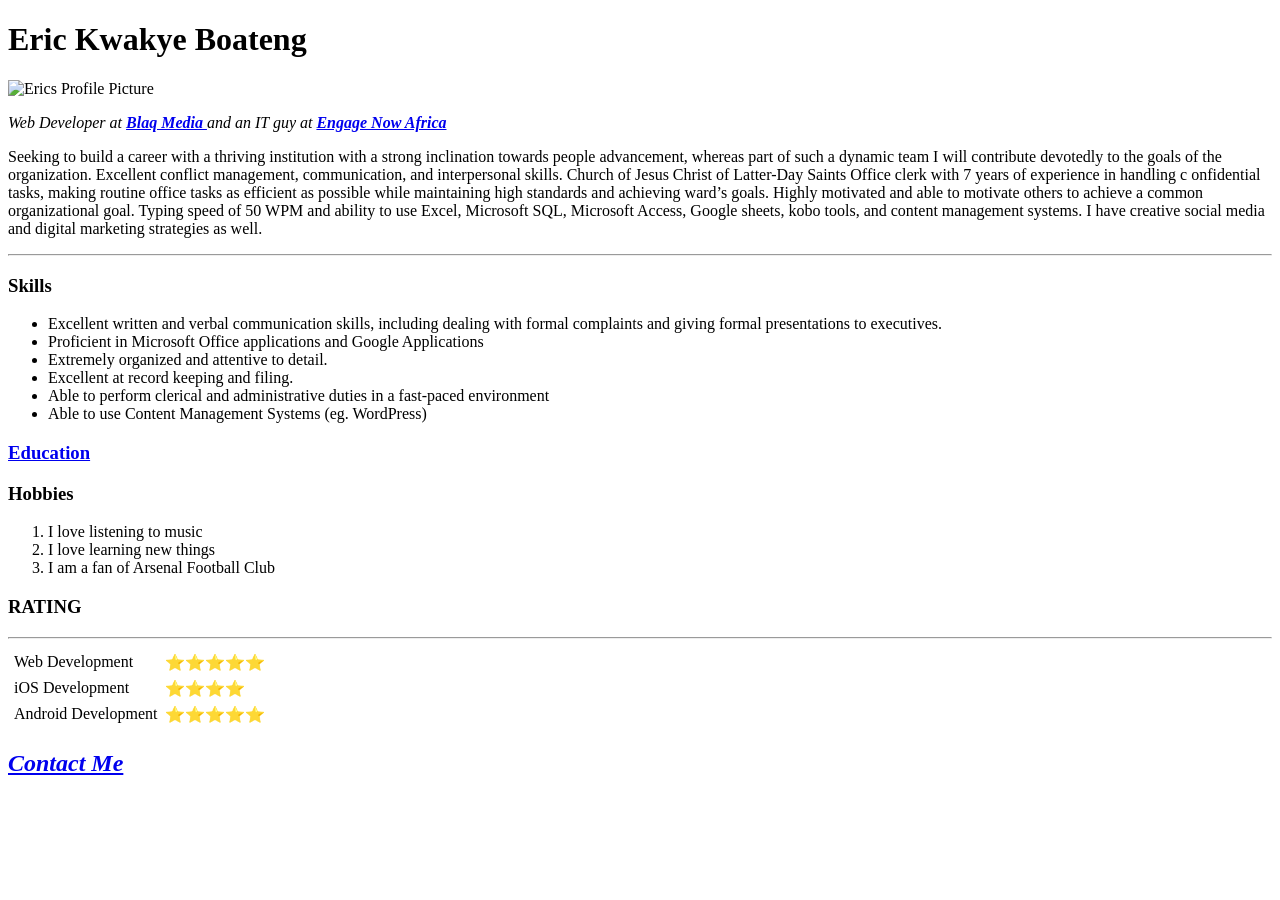
==== index.html @ 5669f9de "Add files via upload This is the first upload of my CV" ====
<!DOCTYPE html>
<html lang="en" dir="ltr">

<head>
  <meta charset="utf-8">
  <title>Eric Kwakye Boateng's Personal Website</title>
</head>

<body>
  <h1> Eric Kwakye Boateng </h1>
  <img src="images/eric.png" width="150px" height="150px" alt="Erics Profile Picture">
  <p><em>Web Developer at <strong> <a href="www.blaq.media"> Blaq Media </a></strong> and an IT guy at <strong><a href="engagenowfrica.org">Engage Now Africa</a></strong></em></p>
  <p>
    Seeking to build a career with a thriving institution with a strong inclination towards
    people advancement, whereas part of such a dynamic team I will contribute devotedly to
    the goals of the organization. Excellent conflict management,
    communication, and interpersonal skills. Church of Jesus Christ of
    Latter-Day Saints Office clerk with 7 years of experience in handling c
    onfidential tasks, making routine office tasks as efficient as possible
    while maintaining high standards and
    achieving ward’s goals. Highly motivated and able
    to motivate others to achieve a common organizational goal.
    Typing speed of 50 WPM and ability to use Excel, Microsoft SQL, Microsoft Access,
    Google sheets, kobo tools, and content management systems. I have creative social media and
    digital marketing strategies as well.
  </p>
  <hr>
  <h3>Skills</h3>
  <ul>
    <li>Excellent written and verbal communication skills, including dealing with formal complaints
      and giving formal presentations to executives.</li>
    <li>Proficient in Microsoft Office applications and Google Applications</li>
    <li>Extremely organized and attentive to detail.</li>
    <li>Excellent at record keeping and filing.</li>
    <li>Able to perform clerical and administrative duties in a fast-paced environment</li>
    <li>Able to use Content Management Systems (eg. WordPress)</li>
  </ul>
  <h3><a href="education.html">Education</a></h3>
  <h3>Hobbies</h3>
  <ol>
    <li>I love listening to music</li>
    <li>I love learning new things</li>
    <li>I am a fan of Arsenal Football Club</li>
  </ol>
<h3>RATING</h3>
<hr>
<table cellspacing ="5px">
  <tr>
    <td>Web Development</td>
    <td>⭐⭐⭐⭐⭐</td>
  </tr>
  <tr>
    <td>iOS Development</td>
    <td>⭐⭐⭐⭐</td>
  </tr>
  <tr>
    <td>Android Development</td>
    <td>⭐⭐⭐⭐⭐</td>
  </tr>
</table>

  <h2><em><a href="Contact Me.html">Contact Me</a></em></h2>

</body>

</html>
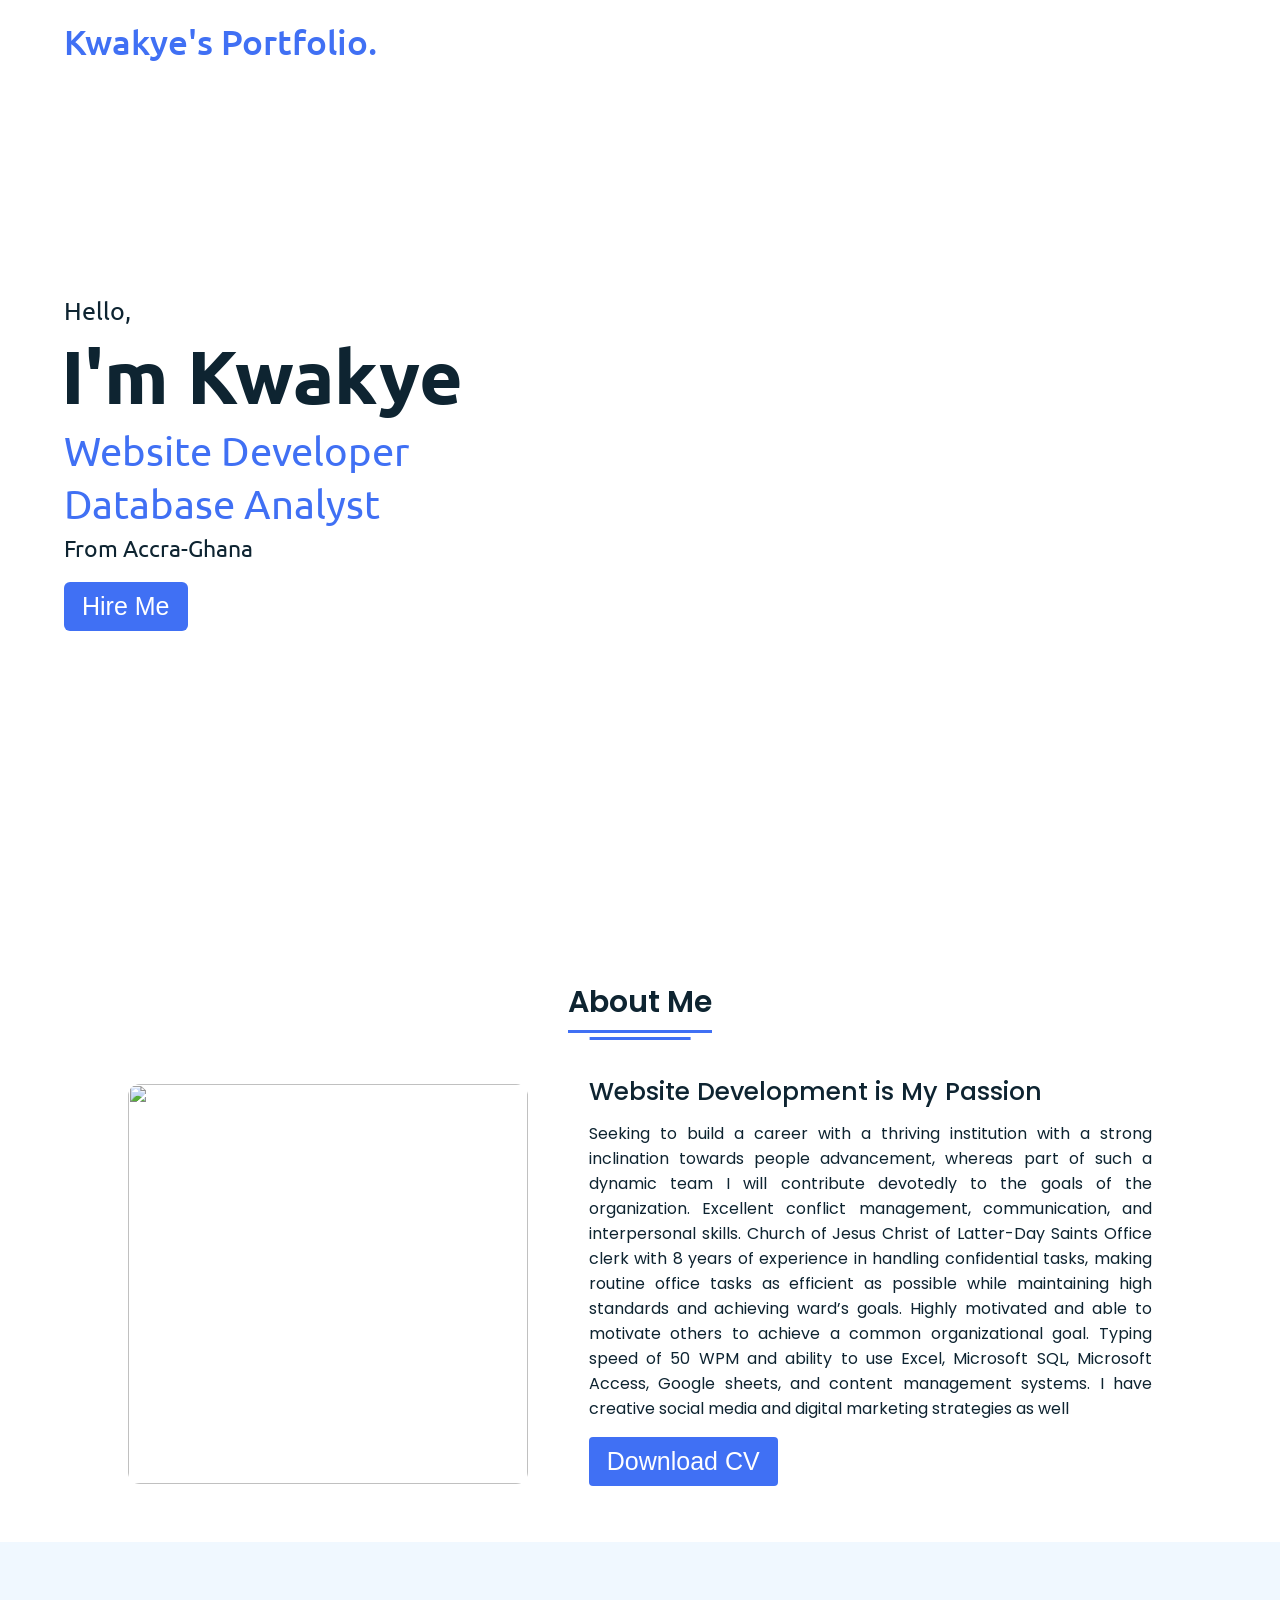
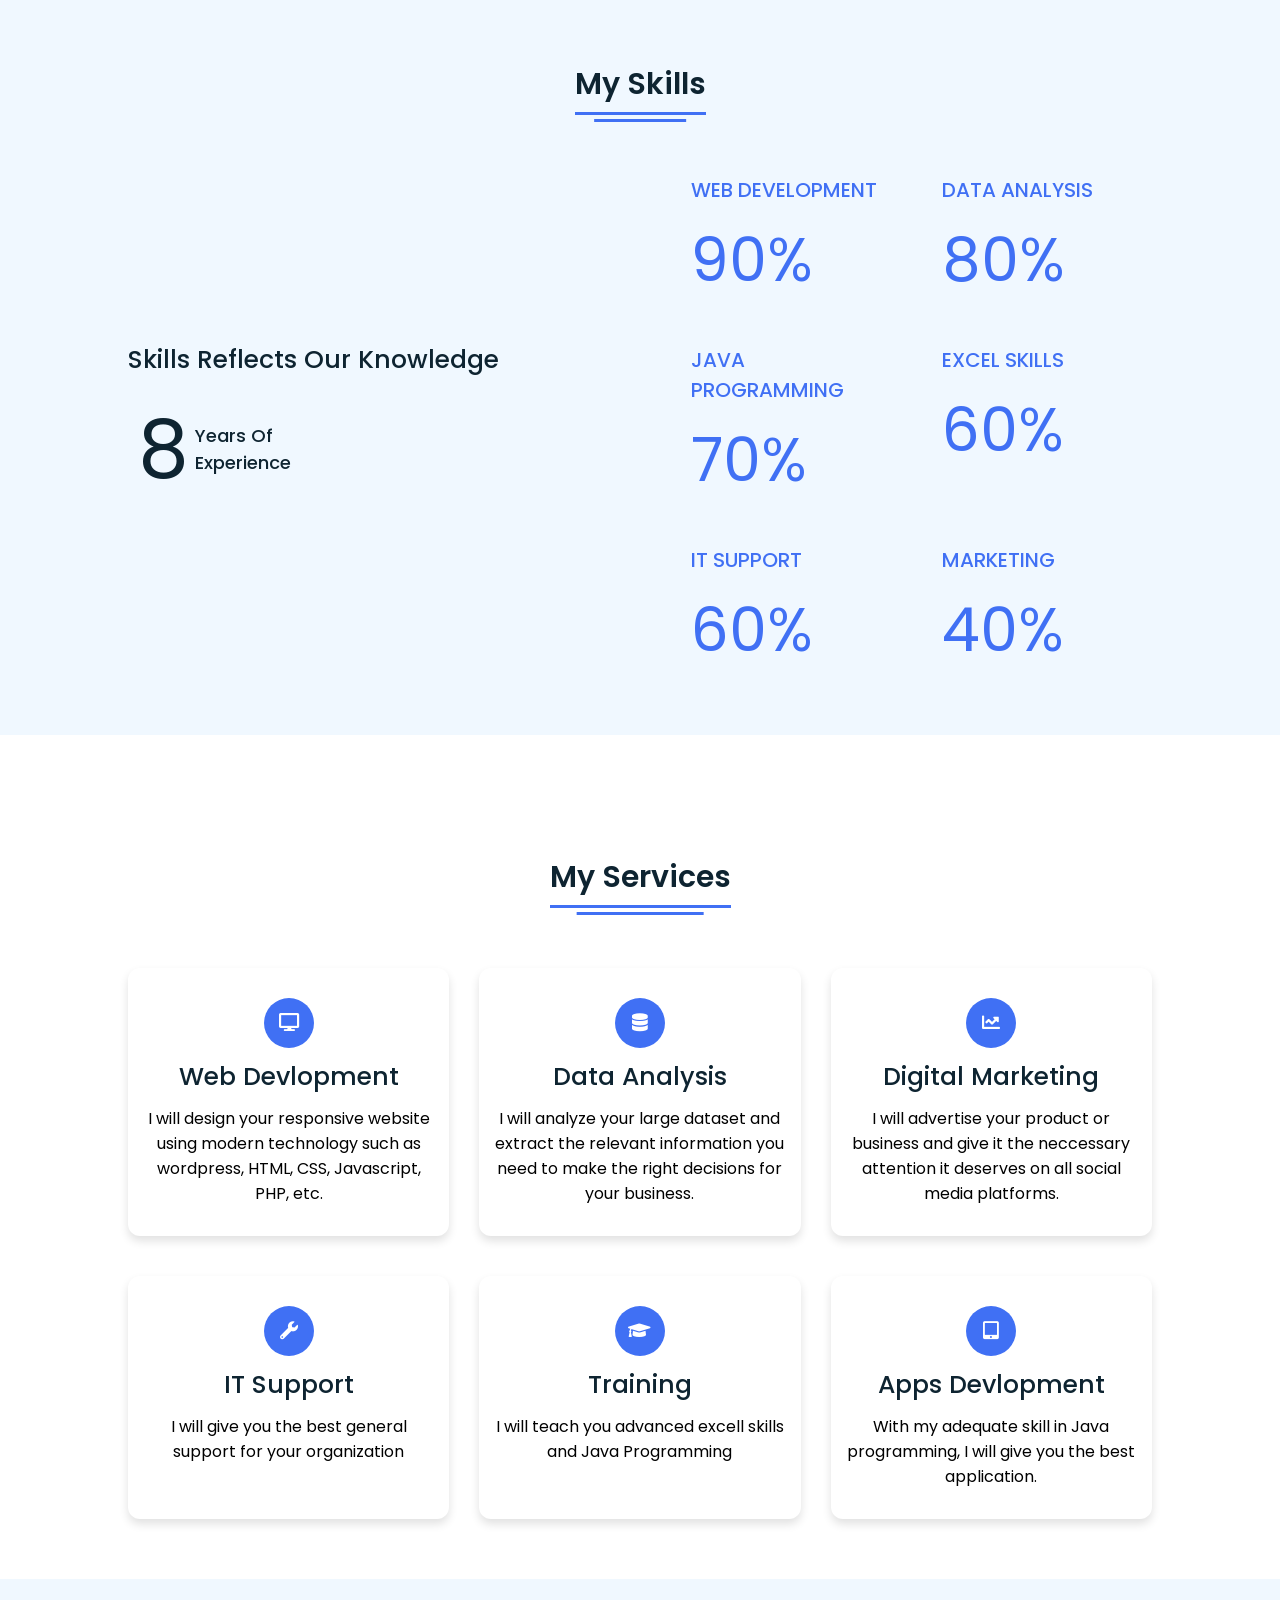
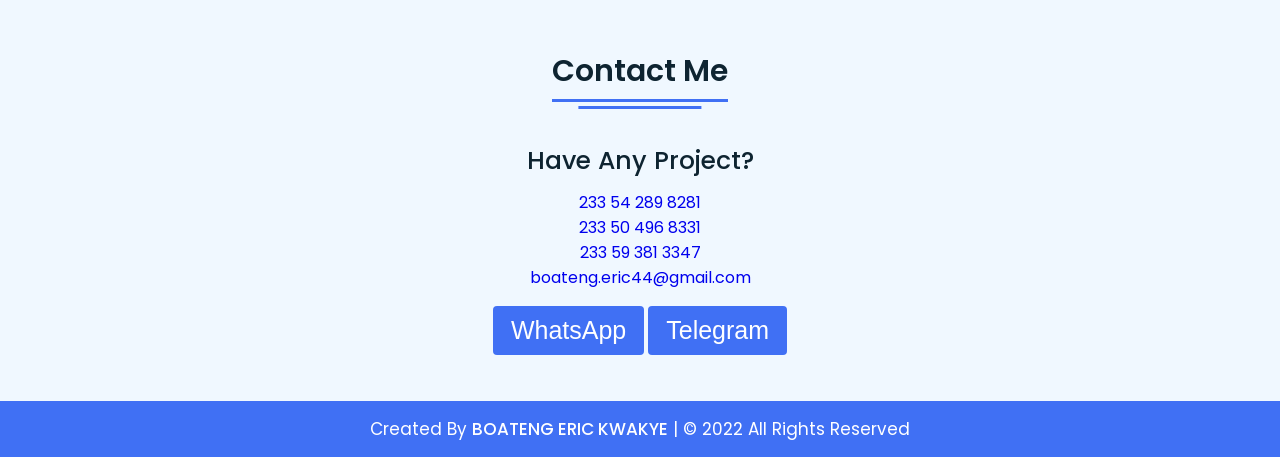
==== commit a349ec93: "Add files via upload" ====
--- a/index.html
+++ b/index.html
@@ -1,66 +1,210 @@
 <!DOCTYPE html>
 <html lang="en" dir="ltr">
-
-<head>
-  <meta charset="utf-8">
-  <title>Eric Kwakye Boateng's Personal Website</title>
-</head>
-
+  <head>
+    <meta charset="UTF-8">
+    <title> Boateng Eric Kwakye </title>
+    <link rel="stylesheet" href="style.css">
+    <!-- Fontawesome CDN Link -->
+    <link rel="stylesheet" href="https://cdnjs.cloudflare.com/ajax/libs/font-awesome/5.15.2/css/all.min.css"/>
+     <meta name="viewport" content="width=device-width, initial-scale=1.0">
+   </head>
 <body>
-  <h1> Eric Kwakye Boateng </h1>
-  <img src="images/eric.png" width="150px" height="150px" alt="Erics Profile Picture">
-  <p><em>Web Developer at <strong> <a href="www.blaq.media"> Blaq Media </a></strong> and an IT guy at <strong><a href="engagenowfrica.org">Engage Now Africa</a></strong></em></p>
-  <p>
-    Seeking to build a career with a thriving institution with a strong inclination towards
-    people advancement, whereas part of such a dynamic team I will contribute devotedly to
-    the goals of the organization. Excellent conflict management,
-    communication, and interpersonal skills. Church of Jesus Christ of
-    Latter-Day Saints Office clerk with 7 years of experience in handling c
-    onfidential tasks, making routine office tasks as efficient as possible
-    while maintaining high standards and
-    achieving ward’s goals. Highly motivated and able
-    to motivate others to achieve a common organizational goal.
-    Typing speed of 50 WPM and ability to use Excel, Microsoft SQL, Microsoft Access,
-    Google sheets, kobo tools, and content management systems. I have creative social media and
-    digital marketing strategies as well.
-  </p>
-  <hr>
-  <h3>Skills</h3>
-  <ul>
-    <li>Excellent written and verbal communication skills, including dealing with formal complaints
-      and giving formal presentations to executives.</li>
-    <li>Proficient in Microsoft Office applications and Google Applications</li>
-    <li>Extremely organized and attentive to detail.</li>
-    <li>Excellent at record keeping and filing.</li>
-    <li>Able to perform clerical and administrative duties in a fast-paced environment</li>
-    <li>Able to use Content Management Systems (eg. WordPress)</li>
-  </ul>
-  <h3><a href="education.html">Education</a></h3>
-  <h3>Hobbies</h3>
-  <ol>
-    <li>I love listening to music</li>
-    <li>I love learning new things</li>
-    <li>I am a fan of Arsenal Football Club</li>
-  </ol>
-<h3>RATING</h3>
-<hr>
-<table cellspacing ="5px">
-  <tr>
-    <td>Web Development</td>
-    <td>⭐⭐⭐⭐⭐</td>
-  </tr>
-  <tr>
-    <td>iOS Development</td>
-    <td>⭐⭐⭐⭐</td>
-  </tr>
-  <tr>
-    <td>Android Development</td>
-    <td>⭐⭐⭐⭐⭐</td>
-  </tr>
-</table>
-
-  <h2><em><a href="Contact Me.html">Contact Me</a></em></h2>
-
+  <!-- Move to up button -->
+  <div class="scroll-button">
+    <a href="#home"><i class="fas fa-arrow-up"></i></a>
+  </div>
+  <!-- navgaition menu -->
+  <nav>
+    <div class="navbar">
+      <div class="logo"><a href="#">Kwakye's Portfolio.</a></div>
+      <ul class="menu">
+          <li><a href="#home">Home</a></li>
+          <li><a href="#about">About</a></li>
+          <li><a href="#skills">Skills</a></li>
+          <li><a href="#services">Services</a></li>
+          <li><a href="#contact">Contact</a></li>
+          <div class="cancel-btn">
+            <i class="fas fa-times"></i>
+          </div>
+      </ul>
+      <div class="media-icons">
+        <a href="https://www.facebook.com/eriqtrig"><i class="fab fa-facebook-f"></i></a>
+        <a href="https://www.linkedin.com/in/boatengerickwakye"><i class="fab fa-linkedin"></i></a>
+        <a href="#"><i class="fab fa-instagram"></i></a>
+      </div>
+    </div>
+    <div class="menu-btn">
+      <i class="fas fa-bars"></i>
+    </div>
+  </nav>
+
+<!-- Home Section Start -->
+ <section class="home" id="home">
+   <div class="home-content">
+     <div class="text">
+       <div class="text-one">Hello,</div>
+       <div class="text-two">I'm Kwakye</div>
+       <div class="text-three">Website Developer</div>
+       <div class="text-three">Database Analyst</div>
+       <div class="text-four">From Accra-Ghana</div>
+     </div>
+     <div class="button">
+      <a href="https://wa.me/+233504968331"><button>Hire Me</button></a>
+     </div>
+   </div>
+ </section>
+
+<!-- About Section Start -->
+<section class="about" id="about">
+  <div class="content">
+    <div class="title"><span>About Me</span></div>
+  <div class="about-details">
+    <div class="left">
+      <img src="images/about.jpeg" alt="">
+    </div>
+    <div class="right">
+      <div class="topic">Website Development is My Passion</div>
+      <p>Seeking to build a career with a thriving institution with a strong inclination towards people advancement, 
+        whereas part of such a dynamic team I will contribute devotedly to the goals of the organization. Excellent 
+        conflict management,  communication, and interpersonal skills. Church of Jesus Christ of Latter-Day Saints 
+        Office clerk with 8 years of experience in handling confidential tasks, making routine office tasks as efficient as 
+        possible while maintaining high standards and achieving ward’s goals. Highly motivated and able to motivate others to achieve a
+         common organizational goal. Typing speed of 50 WPM and ability to use Excel, Microsoft SQL, Microsoft Access, Google sheets, and content
+          management systems. I have creative social media and digital marketing strategies as well </p>
+      <div class="button">
+
+          <a href="cv/BOATENG_ERIC_KWAKYE_CV.pdf" download>
+
+            <button> Download CV </button>
+         
+            </a>
+   
+      </div>
+    </div>
+  </div>
+  </div>
+</section>
+
+<!-- My Skill Section Start -->
+<!-- Section Tag and Other Div will same where we need to put same CSS -->
+<section class="skills" id="skills">
+ <div class="content">
+   <div class="title"><span>My Skills</span></div>
+   <div class="skills-details">
+     <div class="text">
+       <div class="topic">Skills Reflects Our Knowledge</div>
+       <p></p>
+       <div class="experience">
+         <div class="num">8</div>
+         <div class="exp">Years Of <br> Experience</div>
+       </div>
+     </div>
+     <div class="boxes">
+       <div class="box">
+         <div class="topic">WEB DEVELOPMENT</div>
+         <div class="per">90%</div>
+       </div>
+       <div class="box">
+         <div class="topic">DATA ANALYSIS</div>
+         <div class="per">80%</div>
+       </div>
+       <div class="box">
+         <div class="topic">JAVA PROGRAMMING</div>
+         <div class="per">70%</div>
+       </div>
+       <div class="box">
+         <div class="topic">EXCEL SKILLS</div>
+         <div class="per">60%</div>
+       </div>
+       <div class="box">
+        <div class="topic">IT SUPPORT</div>
+        <div class="per">60%</div>
+      </div>
+      <div class="box">
+        <div class="topic">MARKETING</div>
+        <div class="per">40%</div>
+      </div>
+     </div>
+   </div>
+ </div>
+</section>
+
+<!-- My Services Section Start -->
+ <section class="services" id="services">
+   <div class="content">
+     <div class="title"><span>My Services</span></div>
+     <div class="boxes">
+       <div class="box">
+         <div class="icon">
+           <i class="fas fa-desktop"></i>
+       </div>
+       <div class="topic">Web Devlopment</div>
+       <p>I will design your responsive website using modern technology such as wordpress, HTML, CSS, Javascript, PHP, etc.</p>
+     </div>
+       <div class="box">
+         <div class="icon">
+           <i class="fas fa-database"></i>
+       </div>
+       <div class="topic">Data Analysis</div>
+       <p>I will analyze your large dataset and extract the relevant information you need to make the right decisions for your business.</p>
+     </div>
+       <div class="box">
+         <div class="icon">
+           <i class="fas fa-chart-line"></i>
+       </div>
+       <div class="topic">Digital Marketing</div>
+       <p>I will advertise your product or business and give it the neccessary attention it deserves on all social media platforms.</p>
+     </div>
+       <div class="box">
+         <div class="icon">
+           <i class="fas fa-wrench"></i>
+       </div>
+       <div class="topic">IT Support</div>
+       <p>I will give you the best general support for your organization</p>
+     </div>
+       <div class="box">
+         <div class="icon">
+           <i class="fa fa-graduation-cap"></i>
+       </div>
+       <div class="topic">Training</div>
+       <p>I will teach you advanced excell skills and Java Programming</p>
+     </div>
+       <div class="box">
+         <div class="icon">
+           <i class="fas fa-tablet-alt"></i>
+       </div>
+       <div class="topic">Apps Devlopment</div>
+       <p>With my adequate skill in Java programming, I will give you the best application.</p>
+     </div>
+   </div>
+   </div>
+ </section>
+
+<!-- Contact Me section Start -->
+<section class="contact" id="contact">
+  <div class="content">
+    <div class="title"><span>Contact Me</span></div>
+    <div class="text">
+      <div class="topic">Have Any Project?</div>
+      <a href=tel:+233542898281><p>233 54 289 8281</p></a>
+      <a href=tel:+233504968331><p>233 50 496 8331</p></a>
+      <a href=tel:+233593813347><p>233 59 381 3347</p></a>
+      <a href=mailto:boateng.eric44@gmail.com><p>boateng.eric44@gmail.com</p></a>
+      <div class="button">
+        <a href="https://wa.me/+233504968331"><button >WhatsApp</button></a>
+        <a href="https://t.me/eriqtrig"><button >Telegram</button></a>
+      </div>
+    </div>
+  </div>
+</section>
+
+<!-- Footer Section Start -->
+<footer>
+  <div class="text">
+    <span>Created By <a href="https://www.linkedin.com/in/boatengerickwakye">BOATENG ERIC KWAKYE</a> | &#169; 2022 All Rights Reserved</span>
+  </div>
+</footer>
+
+  <script src="script.js"></script>
 </body>
-
 </html>
--- a/style.css
+++ b/style.css
@@ -0,0 +1,510 @@
+/* Google Font CDN Link */
+@import url('https://fonts.googleapis.com/css2?family=Poppins:wght@400;500;600;700&family=Ubuntu:wght@400;500;700&display=swap');
+*{
+  margin: 0;
+  padding: 0;
+  box-sizing: border-box;
+  text-decoration: none;
+  scroll-behavior: smooth;
+}
+
+/* Custom Scroll Bar CSS */
+::-webkit-scrollbar {
+    width: 10px;
+}
+::-webkit-scrollbar-track {
+    background: #f1f1f1;
+}
+::-webkit-scrollbar-thumb {
+    background: #6e93f7;
+    border-radius: 12px;
+    transition: all 0.3s ease;
+}
+
+::-webkit-scrollbar-thumb:hover {
+    background: #4070f4;
+}
+/* navbar styling */
+nav{
+  position: fixed;
+  width: 100%;
+  padding: 20px 0;
+  z-index: 998;
+  transition: all 0.3s ease;
+  font-family: 'Ubuntu', sans-serif;
+}
+nav.sticky{
+  background: #4070f4;
+  padding: 13px 0;
+}
+nav .navbar{
+  width: 90%;
+  display: flex;
+  justify-content: space-between;
+  align-items: center;
+  margin: auto;
+}
+nav .navbar .logo a{
+  font-weight: 500;
+  font-size: 35px;
+  color: #4070f4;
+}
+nav.sticky .navbar .logo a{
+  color: #fff;
+}
+nav .navbar .menu{
+  display: flex;
+  position: relative;
+}
+nav .navbar .menu li{
+  list-style: none;
+  margin: 0 8px;
+}
+.navbar .menu a{
+  font-size: 18px;
+  font-weight: 500;
+  color: #ffffff;
+  padding: 6px 0;
+  transition: all 0.4s ease;
+}
+.navbar .menu a:hover{
+  color: #4070f4;
+}
+nav.sticky .menu a{
+  color: #FFF;
+}
+nav.sticky .menu a:hover{
+  color: #0E2431;
+}
+.navbar .media-icons a{
+  color: #ffffff;
+  font-size: 18px;
+  margin: 0 6px;
+}
+nav.sticky .media-icons a{
+  color: #FFF;
+}
+
+/* Side Navigation Menu Button CSS */
+nav .menu-btn,
+.navbar .menu .cancel-btn{
+  position: absolute;
+  color: #fff;
+  right: 30px;
+  top: 20px;
+  font-size: 20px;
+  cursor: pointer;
+  transition: all 0.3s ease;
+  display: none;
+}
+nav .menu-btn{
+  color: #4070f4;
+}
+nav.sticky .menu-btn{
+  color: #FFF;
+}
+.navbar .menu .menu-btn{
+  color: #fff;
+}
+
+/* home section styling */
+.home{
+  height: 100vh;
+  width: 100%;
+  background: url("images/background_.png") no-repeat;
+  background-size: cover;
+  background-position: center;
+  background-attachment: fixed;
+  font-family: 'Ubuntu', sans-serif;
+}
+.home .home-content{
+  width: 90%;
+  height: 100%;
+  margin: auto;
+  display: flex;
+  flex-direction: column;
+  justify-content: center;
+}
+.home .text-one{
+  font-size: 25px;
+  color: #0E2431;
+}
+.home .text-two{
+  color: #0E2431;
+  font-size: 75px;
+  font-weight: 600;
+  margin-left: -3px;
+}
+.home .text-three{
+  font-size: 40px;
+  margin: 5px 0;
+  color: #4070f4;
+}
+.home .text-four{
+  font-size: 23px;
+  margin: 5px 0;
+  color: #0E2431;
+}
+.home .button{
+  margin: 14px 0;
+}
+.home .button button{
+  outline: none;
+  padding: 8px 16px;
+  border-radius: 6px;
+  font-size: 25px;
+  font-weight: 400;
+  background: #4070f4;
+  color: #fff;
+  cursor: pointer;
+  border: 2px solid transparent;
+  transition: all 0.4s ease;
+}
+.home .button button:hover{
+  border-color: #4070f4;
+  background-color: #fff;
+  color: #4070f4;
+}
+
+/* About Section Styling */
+/* Those Elements Where We Have Apply Same CSS,
+ I'm Selecting Directly 'Section Tag' and 'Class'  */
+section{
+  padding-top: 40px;
+}
+section .content{
+  width: 80%;
+  margin: 40px auto;
+  font-family: 'Poppins', sans-serif;
+}
+.about .about-details{
+  display: flex;
+  justify-content: space-between;
+  align-items: center;
+}
+section .title{
+  display: flex;
+  justify-content: center;
+  margin-bottom: 40px;
+}
+section .title span{
+  color: #0E2431;
+  font-size: 30px;
+  font-weight: 600;
+  position: relative;
+  padding-bottom: 8px;
+}
+section .title span::before,
+section .title span::after{
+  content: '';
+  position: absolute;
+  height: 3px;
+  width: 100%;
+  background: #4070f4;
+  left: 0;
+  bottom: 0;
+}
+section .title span::after{
+  bottom: -7px;
+  width: 70%;
+  left: 50%;
+  transform: translateX(-50%);
+}
+.about .about-details .left{
+  width: 45%;
+}
+.about .left img{
+  height: 400px;
+  width: 400px;
+  object-fit: cover;
+  border-radius: 12px;
+}
+.about-details .right{
+  width: 55%;
+}
+section  .topic{
+  color: #0E2431;
+  font-size: 25px;
+  font-weight: 500;
+  margin-bottom: 10px;
+}
+.about-details .right p{
+  text-align: justify;
+  color: #0E2431;
+}
+section .button{
+  margin: 16px 0;
+}
+section .button button{
+  outline: none;
+  padding: 8px 16px;
+  border-radius: 4px;
+  font-size: 25px;
+  font-weight: 400;
+  background: #4070f4;
+  color: #fff;
+  border: 2px solid transparent;
+  cursor: pointer;
+  transition: all 0.4s ease;
+}
+section .button button:hover{
+  border-color: #4070f4;
+  background-color: #fff;
+  color: #4070f4;
+}
+
+ /* My Skills CSS */
+ .skills{
+   background: #F0F8FF;
+ }
+ .skills .content{
+   padding: 40px 0;
+ }
+ .skills .skills-details{
+   display: flex;
+   justify-content: space-between;
+   align-items: center;
+ }
+ .skills-details .text{
+   width: 50%;
+ }
+ .skills-details p{
+   color: #0E2431;
+   text-align: justify;
+ }
+.skills .skills-details .experience{
+  display: flex;
+  align-items: center;
+  margin: 0 10px;
+}
+.skills-details .experience .num{
+  color: #0E2431;
+  font-size: 80px;
+}
+.skills-details .experience .exp{
+  color: #0E2431;
+  margin-left: 20px;
+  font-size: 18px;
+  font-weight: 500;
+  margin: 0 6px;
+}
+.skills-details .boxes{
+  width: 45%;
+  display: flex;
+  flex-wrap: wrap;
+  justify-content: space-between;
+}
+.skills-details .box{
+  width: calc(100% / 2 - 20px);
+  margin: 20px 0;
+}
+.skills-details .boxes .topic{
+  font-size: 20px;
+  color: #4070f4;
+}
+.skills-details .boxes .per{
+  font-size: 60px;
+  color: #4070f4;
+}
+
+/* My Services CSS */
+.services .boxes{
+  display: flex;
+  flex-wrap: wrap;
+  justify-content: space-between;
+}
+.services .boxes .box{
+  margin: 20px 0;
+  width: calc(100% / 3 - 20px);
+  text-align: center;
+  border-radius: 12px;
+  padding: 30px 10px;
+  box-shadow: 0 5px 10px rgba(0, 0, 0, 0.12);
+  cursor: default;
+  transition: all 0.4s ease;
+}
+.services .boxes .box:hover{
+  background: #4070f4;
+  color: #fff;
+}
+.services .boxes .box .icon{
+  height: 50px;
+  width: 50px;
+  background: #4070f4;
+  border-radius: 50%;
+  text-align: center;
+  line-height: 50px;
+  font-size: 18px;
+  color: #fff;
+  margin: 0 auto 10px auto;
+  transition: all 0.4s ease;
+}
+.boxes .box:hover .icon{
+  background-color: #fff;
+  color: #4070f4;
+}
+.services .boxes .box:hover .topic,
+.services .boxes .box:hover p{
+  color: #0E2431;
+  transition: all 0.4s ease;
+}
+.services .boxes .box:hover .topic,
+.services .boxes .box:hover p{
+  color: #fff;
+}
+/* Contact Me CSS */
+.contact{
+  background: #F0F8FF;
+}
+.contact .content{
+  margin: 0 auto;
+  padding: 30px 0;
+}
+.contact .text{
+  width: 80%;
+  text-align: center;
+  margin: auto;
+}
+
+/* Footer CSS */
+footer{
+  background: #4070f4;
+  padding: 15px 0;
+  text-align: center;
+  font-family: 'Poppins', sans-serif;
+}
+footer .text span{
+  font-size: 17px;
+  font-weight: 400;
+  color: #fff;
+}
+footer .text span a{
+  font-weight: 500;
+  color: #FFF;
+}
+footer .text span a:hover{
+  text-decoration: underline;
+}
+/* Scroll TO Top Button CSS */
+.scroll-button a{
+  position: fixed;
+  bottom: 20px;
+  right: 20px;
+  color: #fff;
+  background: #4070f4;
+  padding: 7px 12px;;
+  font-size: 18px;
+  border-radius: 6px;
+  box-shadow: rgba(0, 0, 0, 0.15);
+  display: none;
+}
+
+/* Responsive Media Query */
+@media (max-width: 1190px) {
+  section .content{
+    width: 85%;
+  }
+}
+@media (max-width: 1000px) {
+  .about .about-details{
+    justify-content: center;
+    flex-direction: column;
+  }
+  .about .about-details .left{
+    display: flex;
+    justify-content: center;
+    width: 100%;
+  }
+  .about-details .right{
+    width: 90%;
+    margin: 40px 0;
+  }
+  .services .boxes .box{
+    margin: 20px 0;
+    width: calc(100% / 2 - 20px);
+  }
+}
+@media (max-width: 900px) {
+  .about .left img{
+    height: 350px;
+    width: 350px;
+  }
+}
+
+@media (max-width: 750px) {
+  nav .navbar{
+    width: 90%;
+  }
+  nav .navbar .menu{
+    position: fixed;
+    left: -100%;
+    top: 0;
+    background: #0E2431;
+    height: 100vh;
+    max-width: 400px;
+    width: 100%;
+    padding-top: 60px;
+    flex-direction: column;
+    align-items: center;
+    transition: all 0.5s ease;
+  }
+  .navbar.active .menu{
+    left: 0;
+  }
+  nav .navbar .menu a{
+    font-size: 23px;
+    display: block;
+    color: #fff;
+    margin: 10px 0;
+  }
+  nav.sticky .menu a:hover{
+    color: #4070f4;
+  }
+  nav .navbar .media-icons{
+    display: none;
+  }
+  nav .menu-btn,
+  .navbar .menu .cancel-btn{
+    display: block;
+  }
+  .home .text-two{
+    font-size: 65px;
+  }
+  .home .text-three{
+    font-size: 35px;
+  }
+  .skills .skills-details{
+    align-items: center;
+    justify-content: center;
+    flex-direction: column;
+  }
+  .skills-details .text{
+    width: 100%;
+    margin-bottom: 50px;
+  }
+  .skills-details .boxes{
+    justify-content: center;
+    align-items: center;
+    width: 100%;
+  }
+  .services .boxes .box{
+    margin: 20px 0;
+    width: 100%;
+  }
+  .contact .text{
+    width: 100%;
+}
+}
+
+@media (max-width: 500px){
+  .home .text-two{
+    font-size: 55px;
+  }
+  .home .text-three{
+    font-size: 33px;
+  }
+  .skills-details .boxes .per{
+    font-size: 50px;
+    color: #4070f4;
+  }
+}
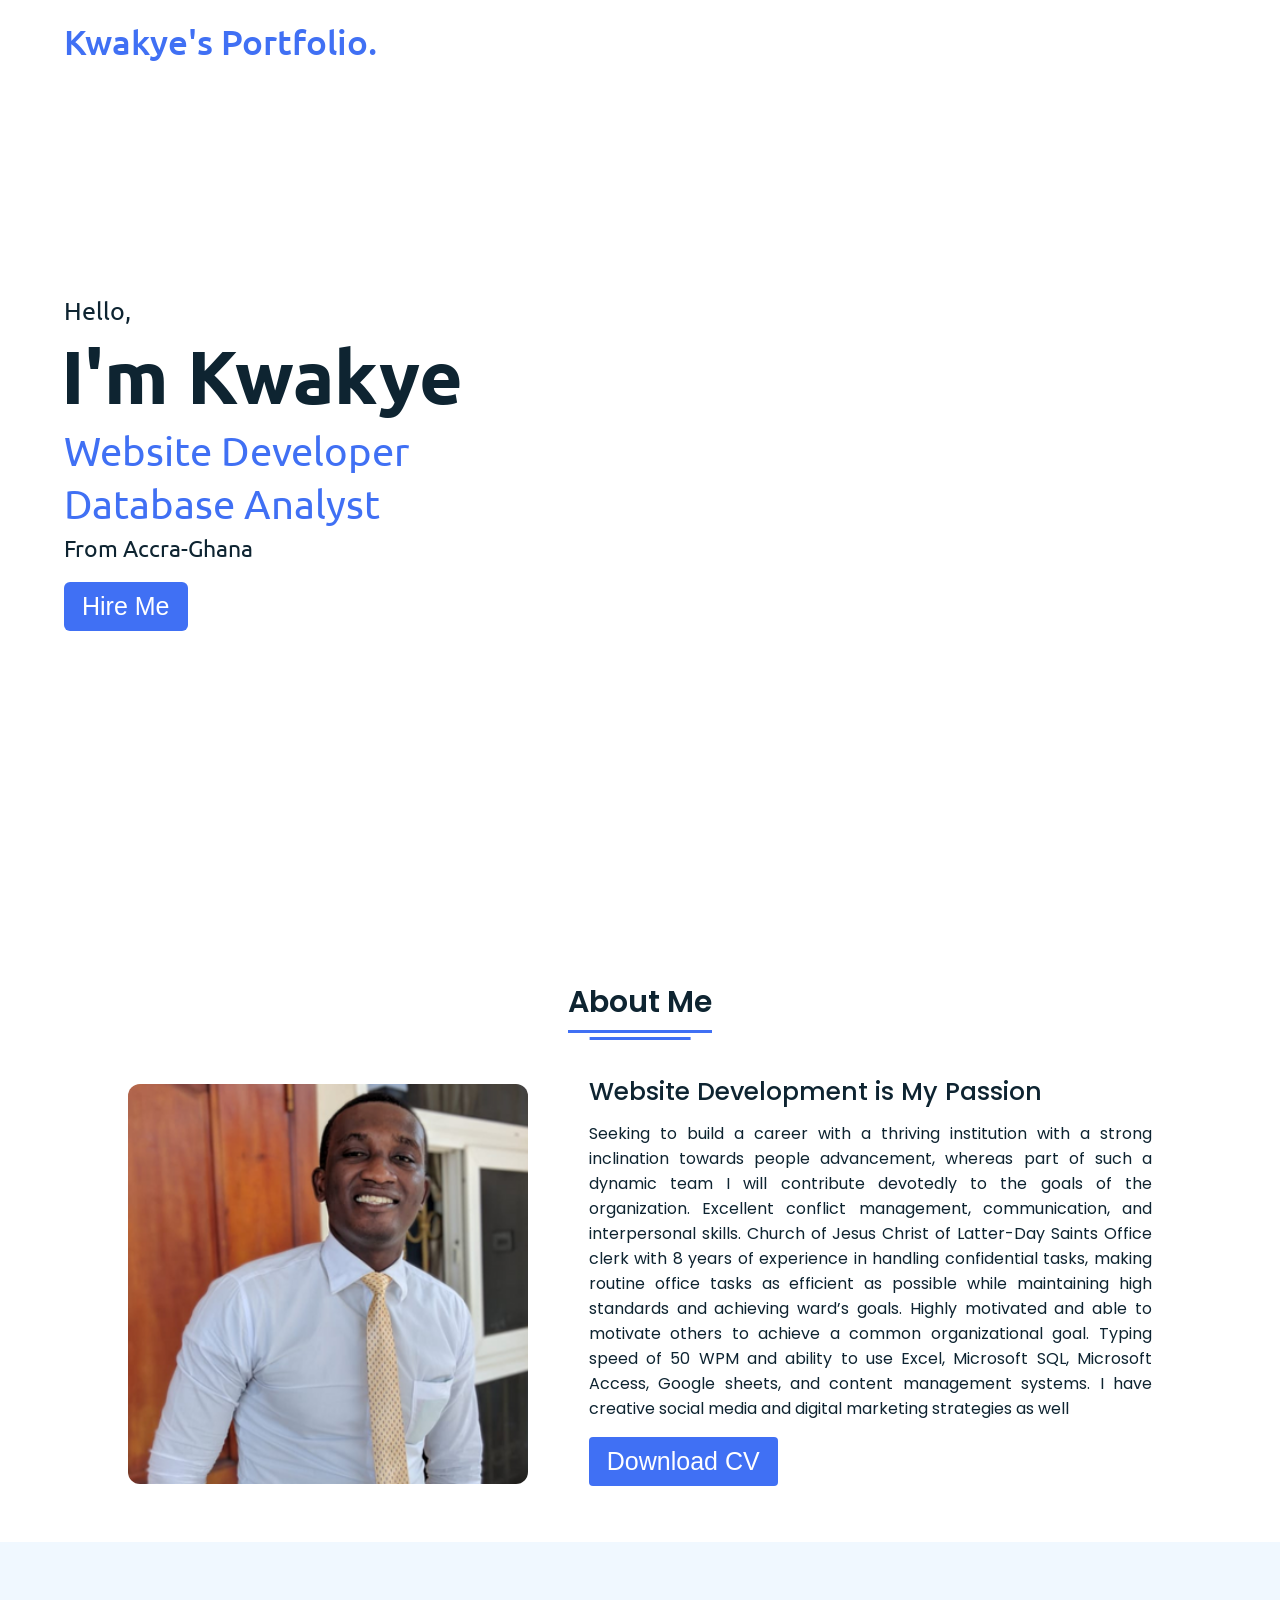
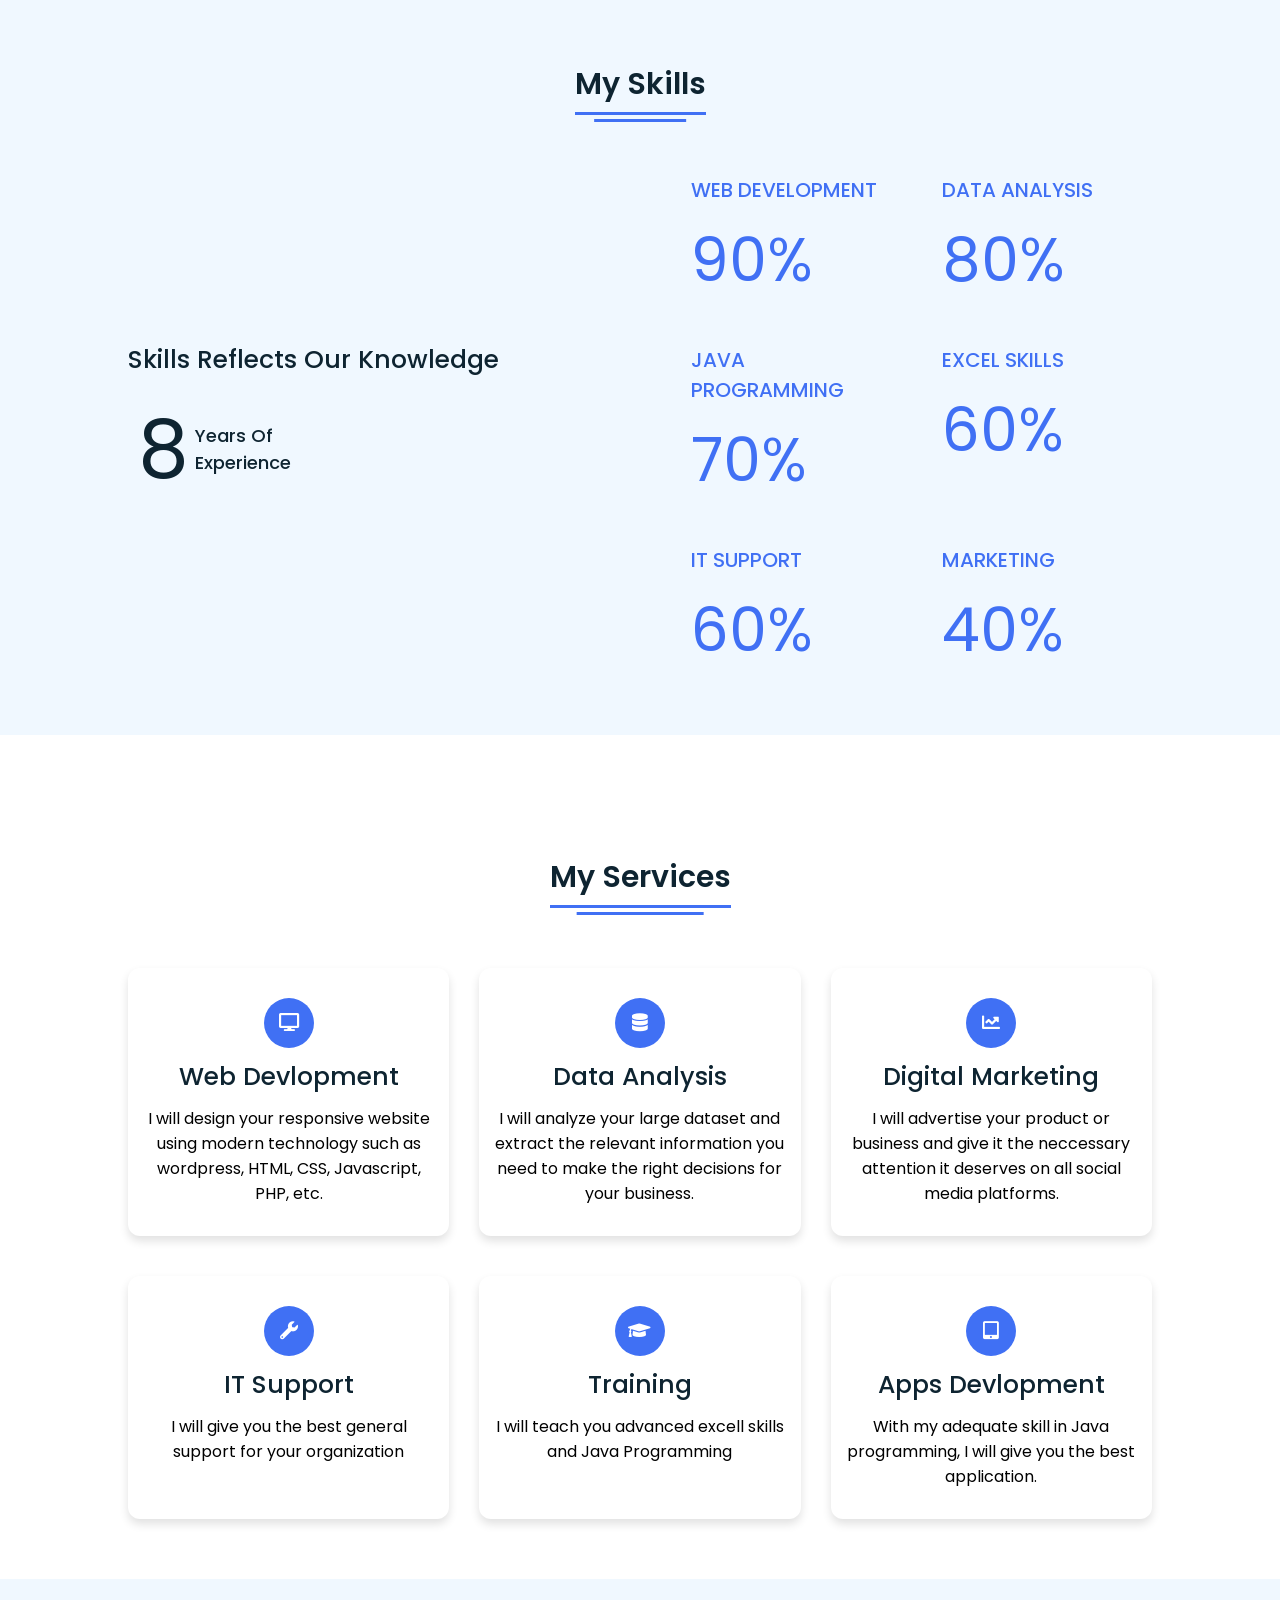
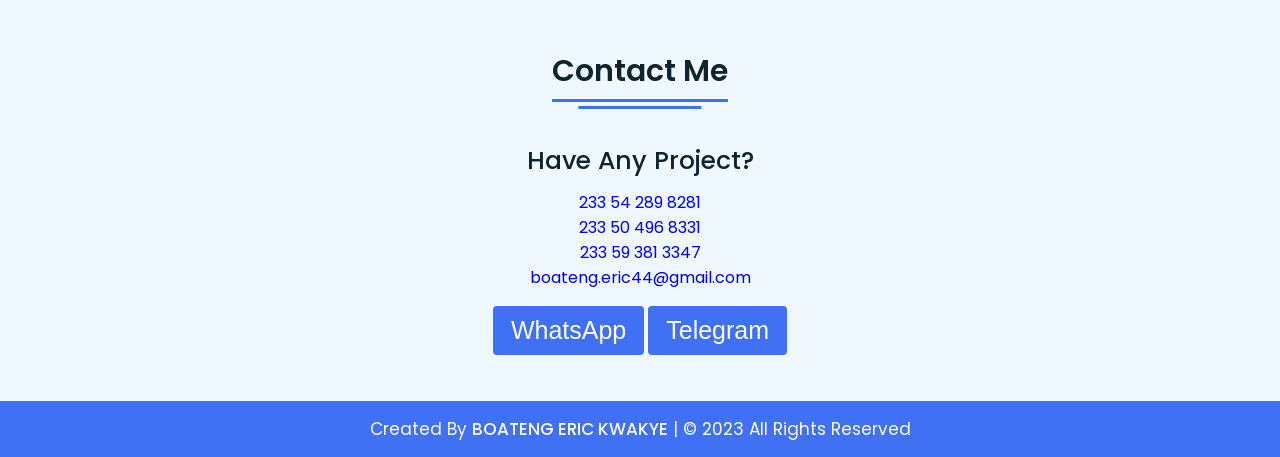
==== commit 5d0fc7bb: "Add files via upload" ====
--- a/index.html
+++ b/index.html
@@ -60,7 +60,7 @@
     <div class="title"><span>About Me</span></div>
   <div class="about-details">
     <div class="left">
-      <img src="images/about.jpeg" alt="">
+      <img src="about.png" alt="">
     </div>
     <div class="right">
       <div class="topic">Website Development is My Passion</div>
@@ -73,7 +73,7 @@
           management systems. I have creative social media and digital marketing strategies as well </p>
       <div class="button">
 
-          <a href="cv/BOATENG_ERIC_KWAKYE_CV.pdf" download>
+          <a href="BOATENG_ERIC_KWAKYE_CV.pdf" download>
 
             <button> Download CV </button>
          
@@ -201,7 +201,7 @@
 <!-- Footer Section Start -->
 <footer>
   <div class="text">
-    <span>Created By <a href="https://www.linkedin.com/in/boatengerickwakye">BOATENG ERIC KWAKYE</a> | &#169; 2022 All Rights Reserved</span>
+    <span>Created By <a href="https://www.linkedin.com/in/boatengerickwakye">BOATENG ERIC KWAKYE</a> | &#169; 2023 All Rights Reserved</span>
   </div>
 </footer>
 
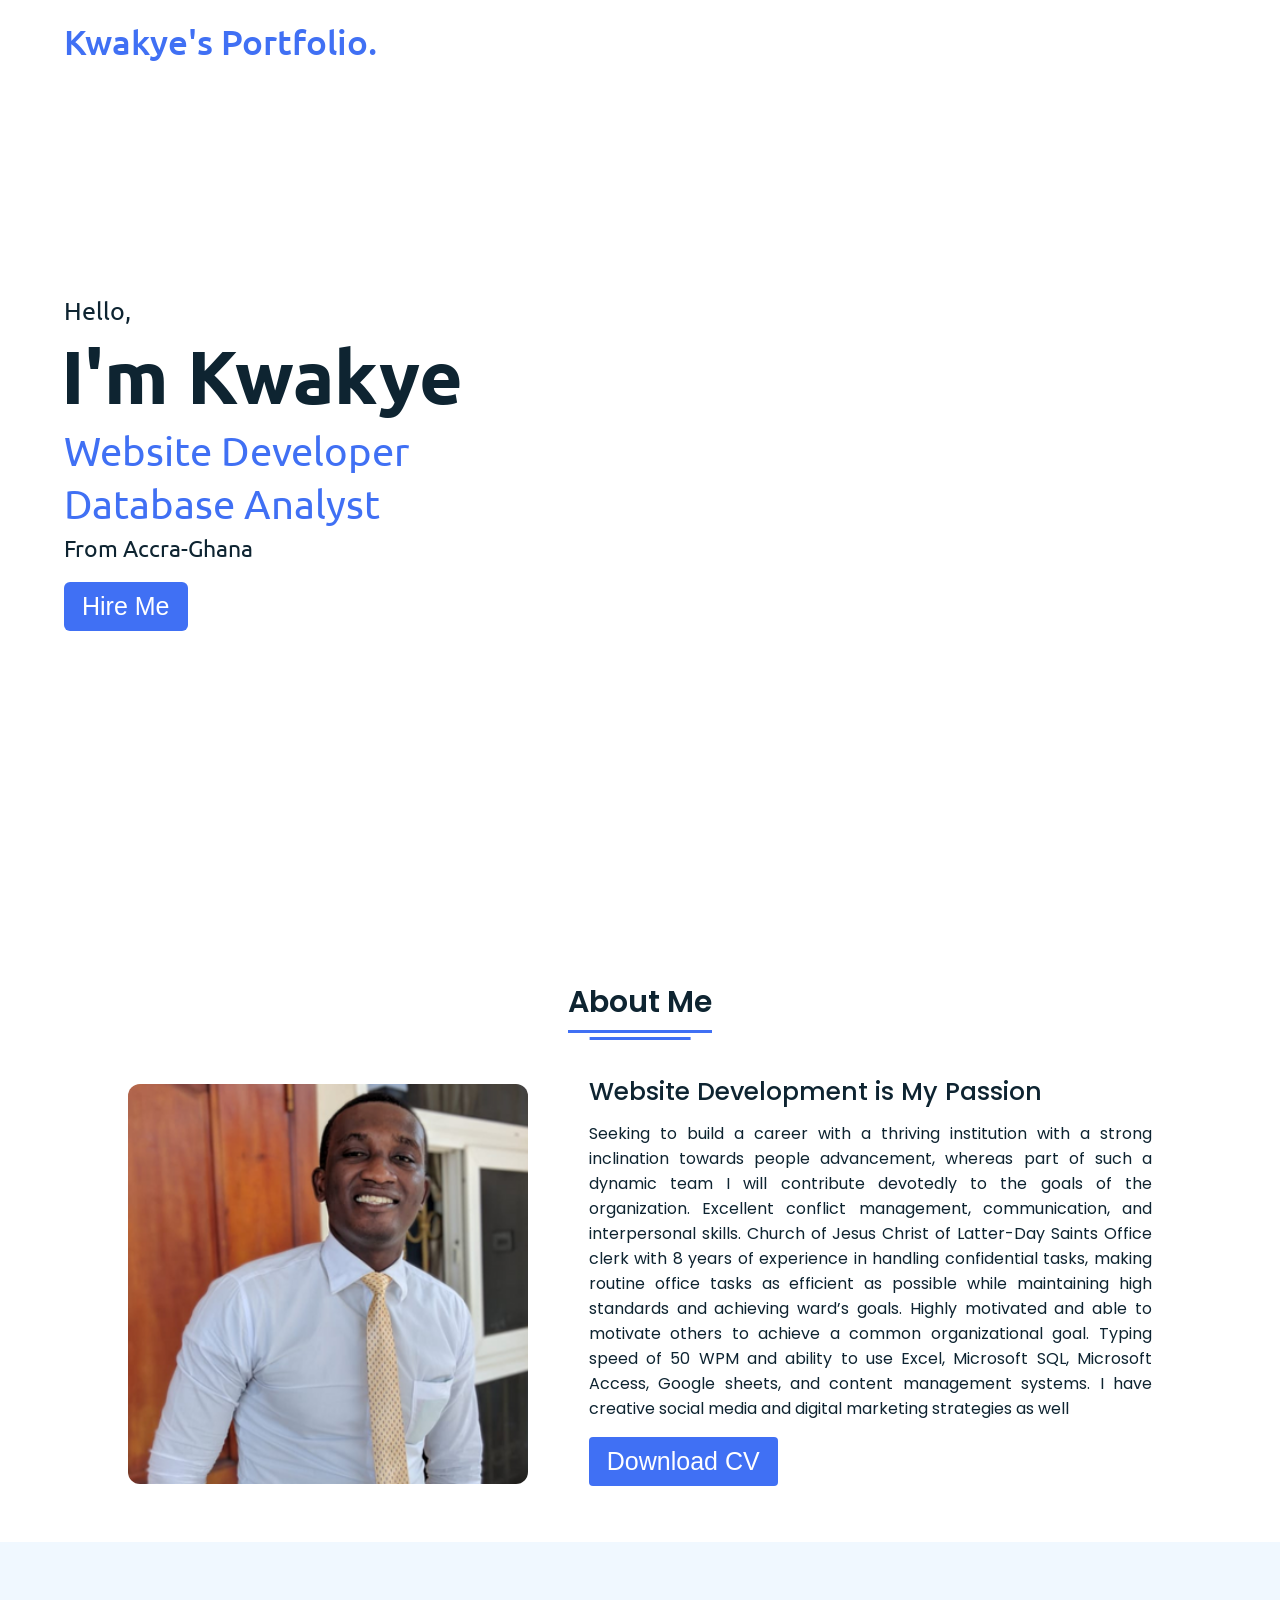
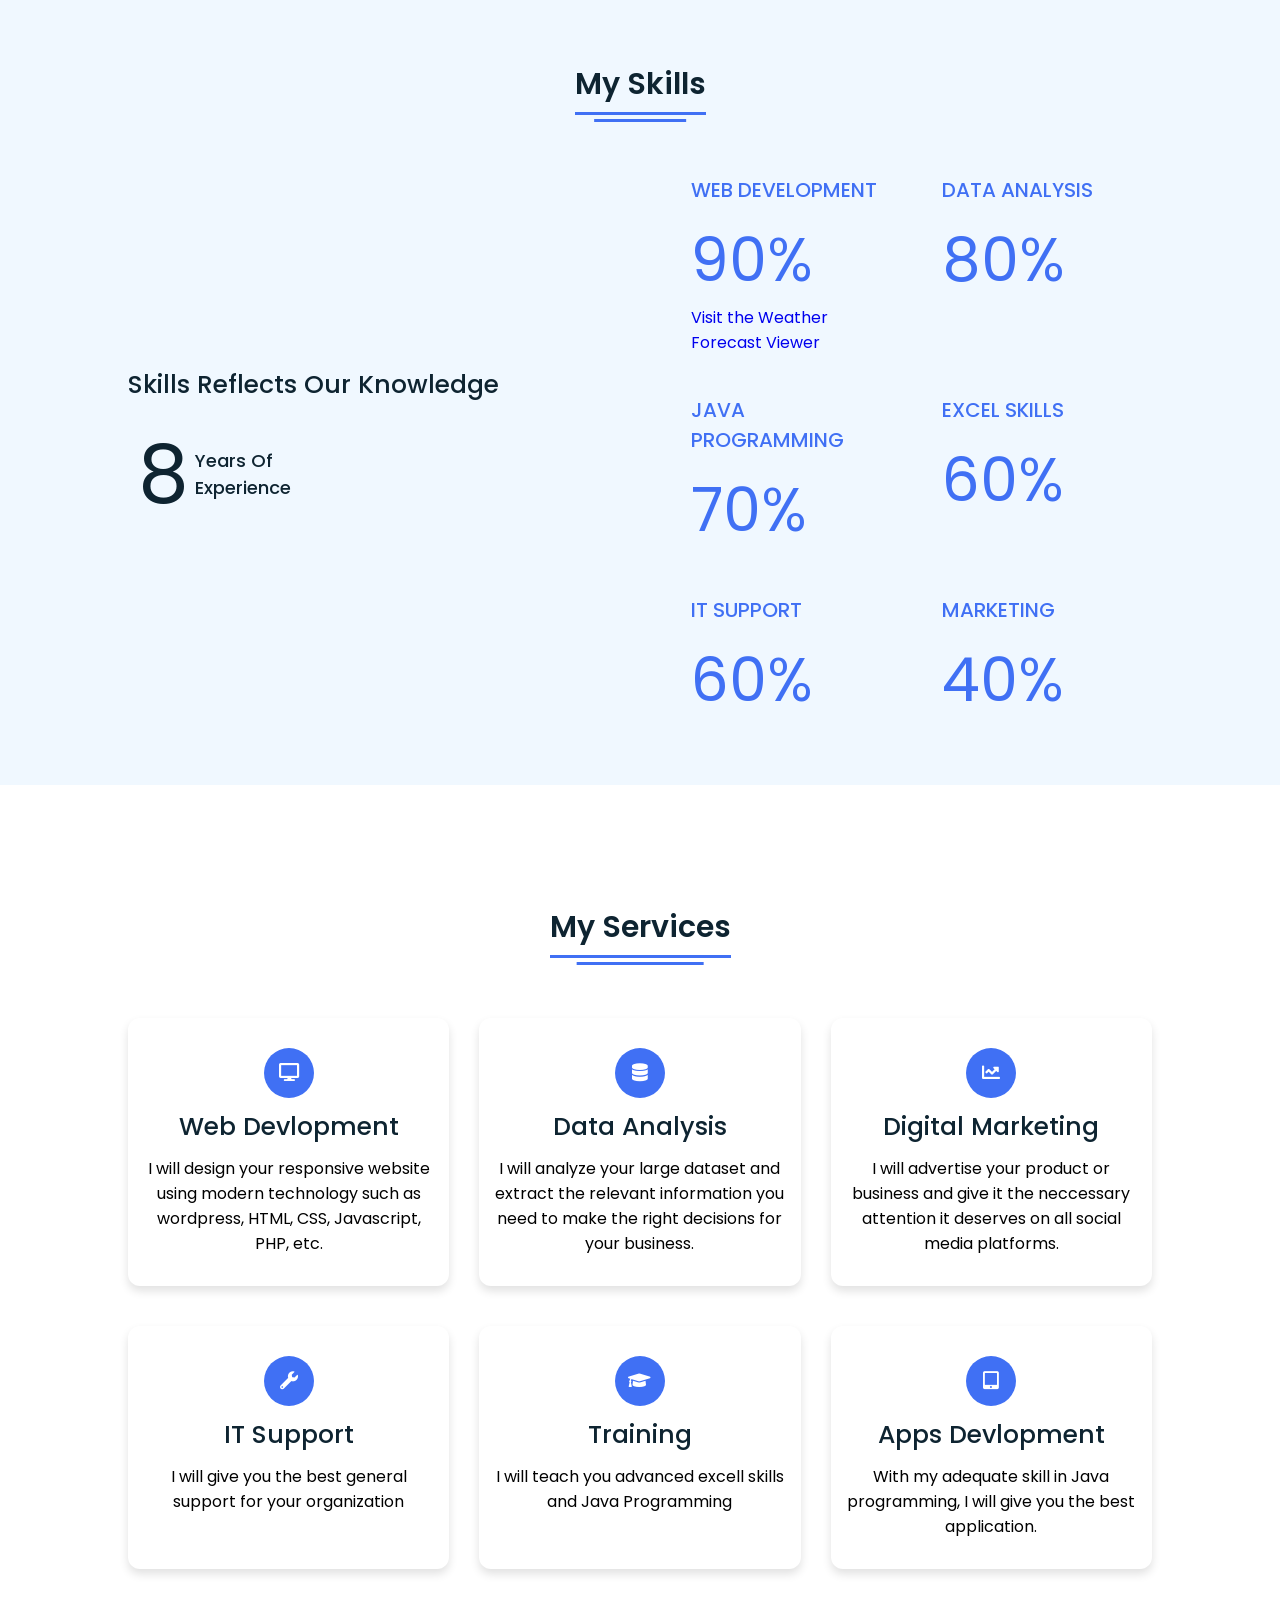
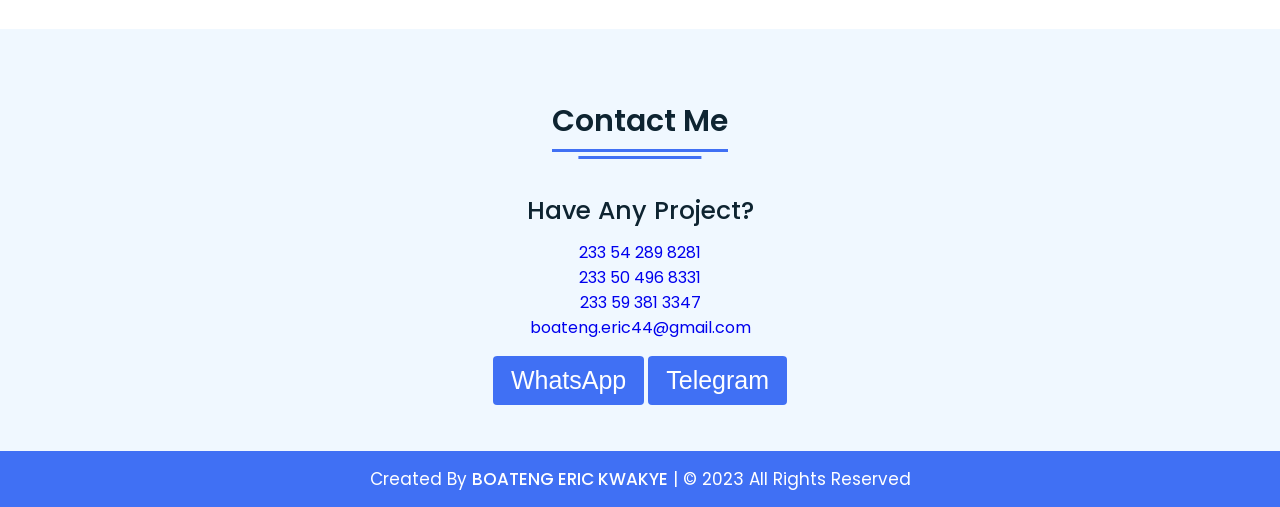
==== commit 991a283e: "Update index.html added project to it" ====
--- a/index.html
+++ b/index.html
@@ -103,6 +103,8 @@
        <div class="box">
          <div class="topic">WEB DEVELOPMENT</div>
          <div class="per">90%</div>
+         <a href="https://theweatherappproject.netlify.app/">Visit the Weather Forecast Viewer</a>
+
        </div>
        <div class="box">
          <div class="topic">DATA ANALYSIS</div>
